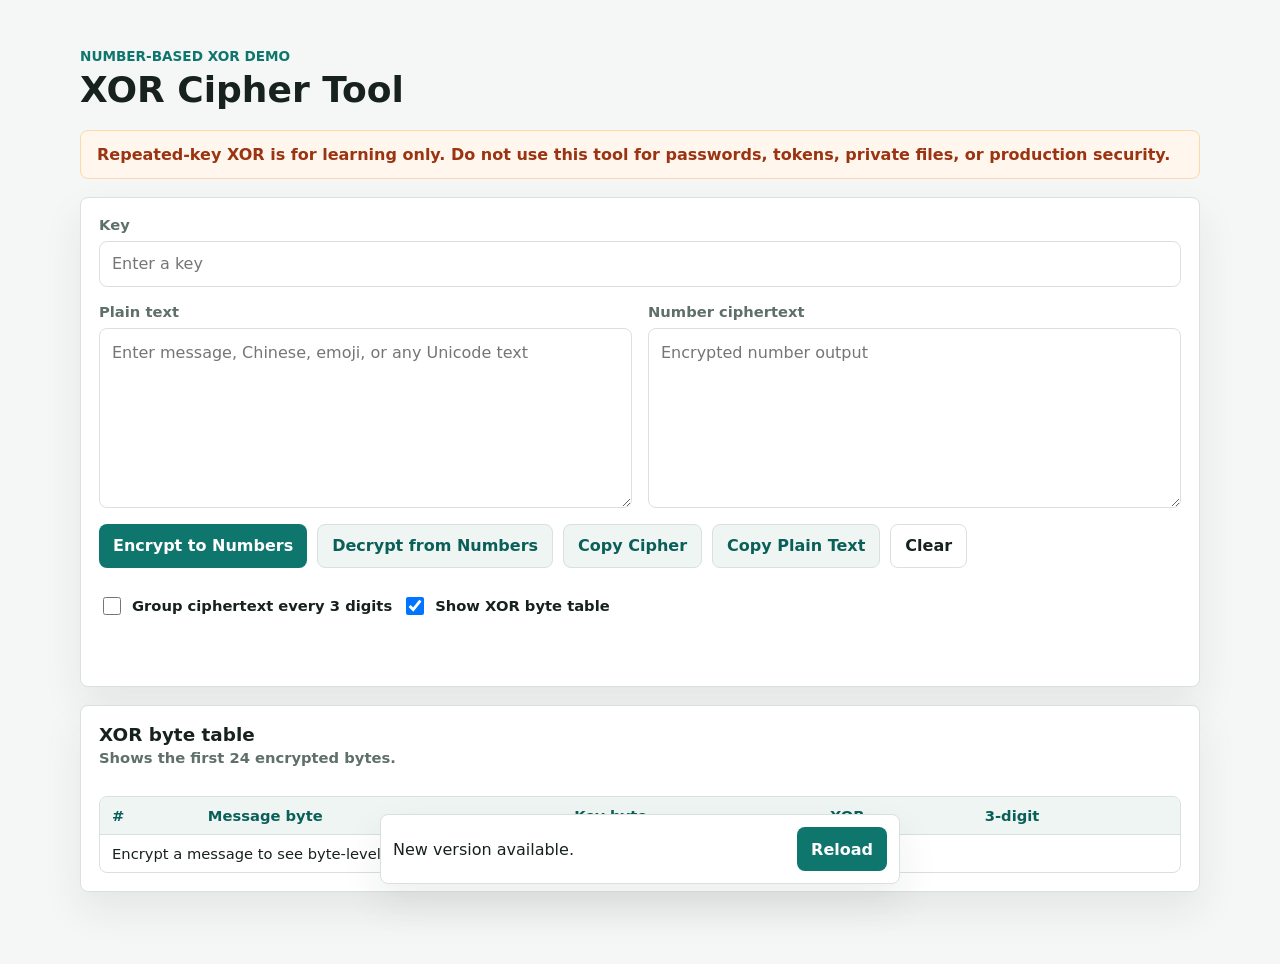
==== index.html @ 09382d03 "Build XOR number cipher PWA demo" ====
<!DOCTYPE html>
<html lang="en">
<head>
  <meta charset="UTF-8">
  <meta name="viewport" content="width=device-width, initial-scale=1.0, viewport-fit=cover">
  <meta name="theme-color" content="#0f766e">
  <meta name="description" content="A browser-based XOR number cipher demo for learning how repeated-key XOR works.">
  <meta name="author" content="Yap Wei Jun">
  <title>XOR Cipher Tool</title>
  <link rel="manifest" href="./manifest.json">
  <link rel="icon" href="./img/favicon.svg" type="image/svg+xml">
  <link rel="apple-touch-icon" href="./img/apple-touch-icon-180.png">
  <meta name="apple-mobile-web-app-capable" content="yes">
  <meta name="mobile-web-app-capable" content="yes">
  <meta name="apple-mobile-web-app-status-bar-style" content="black-translucent">
  <meta name="apple-mobile-web-app-title" content="XOR Cipher">
  <link rel="stylesheet" href="./styles.css">
</head>
<body>
  <main class="app-shell">
    <header class="app-header">
      <div>
        <p class="eyebrow">Number-based XOR demo</p>
        <h1>XOR Cipher Tool</h1>
      </div>
      <button class="icon-button" id="installButton" type="button" hidden title="Install app" aria-label="Install app">
        <span aria-hidden="true">+</span>
      </button>
    </header>

    <section class="notice" aria-label="Security notice">
      Repeated-key XOR is for learning only. Do not use this tool for passwords, tokens, private files, or production security.
    </section>

    <section class="tool-grid" aria-label="XOR cipher form">
      <div class="field full">
        <label for="keyInput">Key</label>
        <input id="keyInput" type="text" autocomplete="off" placeholder="Enter a key">
      </div>

      <div class="field">
        <label for="plainText">Plain text</label>
        <textarea id="plainText" placeholder="Enter message, Chinese, emoji, or any Unicode text"></textarea>
      </div>

      <div class="field">
        <label for="cipherText">Number ciphertext</label>
        <textarea id="cipherText" inputmode="numeric" placeholder="Encrypted number output"></textarea>
      </div>

      <div class="actions full" aria-label="Cipher actions">
        <button id="encryptButton" type="button">Encrypt to Numbers</button>
        <button id="decryptButton" type="button" class="secondary">Decrypt from Numbers</button>
        <button id="copyCipherButton" type="button" class="secondary">Copy Cipher</button>
        <button id="copyPlainButton" type="button" class="secondary">Copy Plain Text</button>
        <button id="clearButton" type="button" class="ghost">Clear</button>
      </div>

      <div class="options full">
        <label class="checkbox-label">
          <input id="groupOutput" type="checkbox">
          Group ciphertext every 3 digits
        </label>
        <label class="checkbox-label">
          <input id="showTable" type="checkbox" checked>
          Show XOR byte table
        </label>
      </div>

      <p class="status full" id="statusMessage" role="status" aria-live="polite"></p>
    </section>

    <section class="table-section" id="tableSection" aria-label="XOR byte explanation">
      <div class="section-heading">
        <h2>XOR byte table</h2>
        <p>Shows the first 24 encrypted bytes.</p>
      </div>
      <div class="table-wrap">
        <table>
          <thead>
            <tr>
              <th>#</th>
              <th>Message byte</th>
              <th>Key byte</th>
              <th>XOR</th>
              <th>3-digit</th>
            </tr>
          </thead>
          <tbody id="xorTableBody">
            <tr>
              <td colspan="5">Encrypt a message to see byte-level output.</td>
            </tr>
          </tbody>
        </table>
      </div>
    </section>

    <div class="update-banner" id="updateBanner" hidden>
      <span>New version available.</span>
      <button id="reloadButton" type="button">Reload</button>
    </div>
  </main>

  <script src="./js/app.js" defer></script>
</body>
</html>
---- styles.css ----
:root {
  color-scheme: light;
  --bg: #f5f7f6;
  --panel: #ffffff;
  --text: #17211e;
  --muted: #5f6f6a;
  --line: #d8e1de;
  --accent: #0f766e;
  --accent-strong: #0b5f59;
  --danger-bg: #fff7ed;
  --danger-border: #fed7aa;
  --danger-text: #9a3412;
  --shadow: 0 18px 40px rgba(20, 40, 35, 0.08);
}

* {
  box-sizing: border-box;
}

body {
  margin: 0;
  min-height: 100dvh;
  padding-top: max(16px, env(safe-area-inset-top));
  padding-right: max(16px, env(safe-area-inset-right));
  padding-bottom: max(16px, env(safe-area-inset-bottom));
  padding-left: max(16px, env(safe-area-inset-left));
  background: var(--bg);
  color: var(--text);
  font-family: system-ui, -apple-system, BlinkMacSystemFont, "Segoe UI", sans-serif;
}

button,
input,
textarea {
  font: inherit;
}

button:focus-visible,
input:focus-visible,
textarea:focus-visible {
  outline: 3px solid rgba(15, 118, 110, 0.32);
  outline-offset: 2px;
}

.app-shell {
  width: min(1120px, 100%);
  margin: 0 auto;
  padding: 32px 0 56px;
}

.app-header {
  display: flex;
  align-items: center;
  justify-content: space-between;
  gap: 16px;
  margin-bottom: 20px;
}

.eyebrow {
  margin: 0 0 6px;
  color: var(--accent);
  font-size: 0.85rem;
  font-weight: 700;
  text-transform: uppercase;
}

h1,
h2,
p {
  margin-top: 0;
}

h1 {
  margin-bottom: 0;
  font-size: 2.25rem;
  line-height: 1.1;
}

h2 {
  margin-bottom: 4px;
  font-size: 1.15rem;
}

.notice {
  margin-bottom: 18px;
  padding: 14px 16px;
  border: 1px solid var(--danger-border);
  border-radius: 8px;
  background: var(--danger-bg);
  color: var(--danger-text);
  font-weight: 650;
}

.tool-grid,
.table-section {
  display: grid;
  grid-template-columns: 1fr;
  gap: 16px;
  padding: 18px;
  border: 1px solid var(--line);
  border-radius: 8px;
  background: var(--panel);
  box-shadow: var(--shadow);
}

.table-section {
  margin-top: 18px;
}

.field {
  display: grid;
  gap: 8px;
}

label,
.section-heading p {
  color: var(--muted);
  font-size: 0.92rem;
  font-weight: 650;
}

input,
textarea {
  width: 100%;
  border: 1px solid var(--line);
  border-radius: 8px;
  background: #fff;
  color: var(--text);
}

input {
  min-height: 46px;
  padding: 10px 12px;
}

textarea {
  min-height: 180px;
  resize: vertical;
  padding: 12px;
  line-height: 1.5;
}

.actions,
.options {
  display: flex;
  flex-wrap: wrap;
  gap: 10px;
}

button {
  min-height: 44px;
  border: 0;
  border-radius: 8px;
  padding: 10px 14px;
  background: var(--accent);
  color: #fff;
  font-weight: 750;
  cursor: pointer;
}

button:hover {
  background: var(--accent-strong);
}

button.secondary {
  border: 1px solid var(--line);
  background: #eef5f3;
  color: var(--accent-strong);
}

button.secondary:hover {
  background: #e2eeeb;
}

button.ghost {
  border: 1px solid var(--line);
  background: #fff;
  color: var(--text);
}

button.ghost:hover {
  background: #f4f8f7;
}

.icon-button {
  width: 44px;
  min-width: 44px;
  padding: 0;
  font-size: 1.5rem;
  line-height: 1;
}

.checkbox-label {
  display: inline-flex;
  align-items: center;
  gap: 8px;
  min-height: 44px;
  color: var(--text);
}

.checkbox-label input {
  width: 18px;
  min-height: 18px;
}

.status {
  min-height: 24px;
  margin-bottom: 0;
  color: var(--muted);
  font-weight: 650;
}

.status.error {
  color: #b91c1c;
}

.status.success {
  color: var(--accent-strong);
}

.table-wrap {
  overflow-x: auto;
  border: 1px solid var(--line);
  border-radius: 8px;
}

table {
  width: 100%;
  min-width: 620px;
  border-collapse: collapse;
  font-size: 0.92rem;
}

th,
td {
  padding: 10px 12px;
  border-bottom: 1px solid var(--line);
  text-align: left;
}

th {
  background: #eef5f3;
  color: var(--accent-strong);
  font-weight: 750;
}

tr:last-child td {
  border-bottom: 0;
}

.update-banner {
  position: fixed;
  right: max(16px, env(safe-area-inset-right));
  bottom: max(16px, env(safe-area-inset-bottom));
  left: max(16px, env(safe-area-inset-left));
  display: flex;
  align-items: center;
  justify-content: space-between;
  gap: 12px;
  width: min(520px, calc(100% - 32px));
  margin: 0 auto;
  padding: 12px;
  border: 1px solid var(--line);
  border-radius: 8px;
  background: var(--panel);
  box-shadow: var(--shadow);
}

@media (min-width: 780px) {
  .tool-grid {
    grid-template-columns: 1fr 1fr;
  }

  .full {
    grid-column: 1 / -1;
  }
}
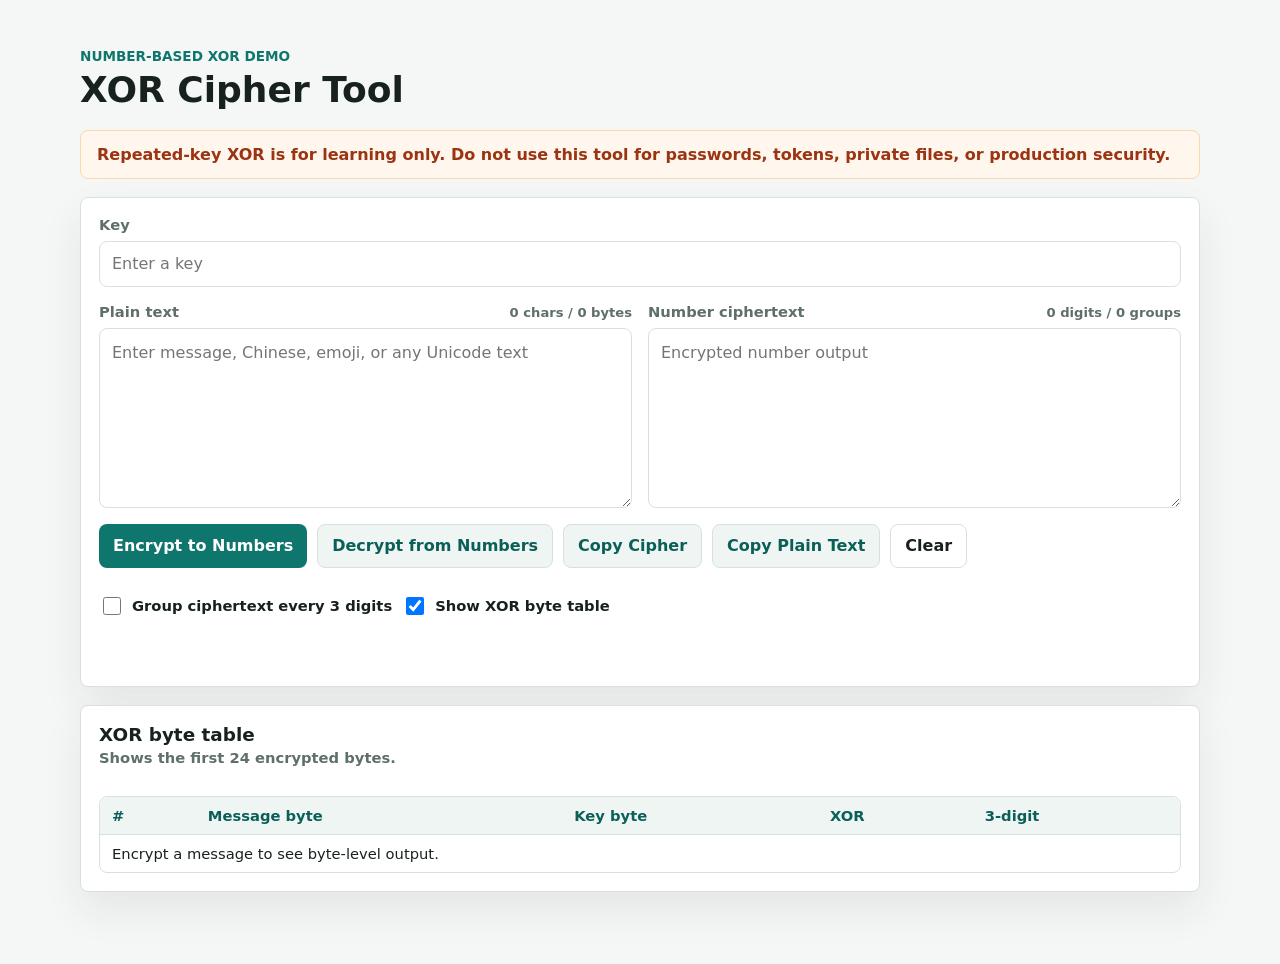
==== commit 428649df: "Extract XOR cipher library and improve UI counters" ====
--- a/index.html
+++ b/index.html
@@ -39,12 +39,18 @@
       </div>
 
       <div class="field">
-        <label for="plainText">Plain text</label>
+        <div class="field-heading">
+          <label for="plainText">Plain text</label>
+          <span class="counter" id="plainCounter">0 chars / 0 bytes</span>
+        </div>
         <textarea id="plainText" placeholder="Enter message, Chinese, emoji, or any Unicode text"></textarea>
       </div>
 
       <div class="field">
-        <label for="cipherText">Number ciphertext</label>
+        <div class="field-heading">
+          <label for="cipherText">Number ciphertext</label>
+          <span class="counter" id="cipherCounter">0 digits / 0 groups</span>
+        </div>
         <textarea id="cipherText" inputmode="numeric" placeholder="Encrypted number output"></textarea>
       </div>
 
@@ -101,6 +107,7 @@
     </div>
   </main>
 
+  <script src="./js/xor-number-cipher.js" defer></script>
   <script src="./js/app.js" defer></script>
 </body>
 </html>
--- a/styles.css
+++ b/styles.css
@@ -17,6 +17,10 @@
   box-sizing: border-box;
 }
 
+[hidden] {
+  display: none !important;
+}
+
 body {
   margin: 0;
   min-height: 100dvh;
@@ -112,11 +116,25 @@
   gap: 8px;
 }
 
+.field-heading {
+  display: flex;
+  align-items: baseline;
+  justify-content: space-between;
+  gap: 12px;
+}
+
 label,
 .section-heading p {
   color: var(--muted);
   font-size: 0.92rem;
   font-weight: 650;
+}
+
+.counter {
+  color: var(--muted);
+  font-size: 0.82rem;
+  font-weight: 650;
+  text-align: right;
 }
 
 input,
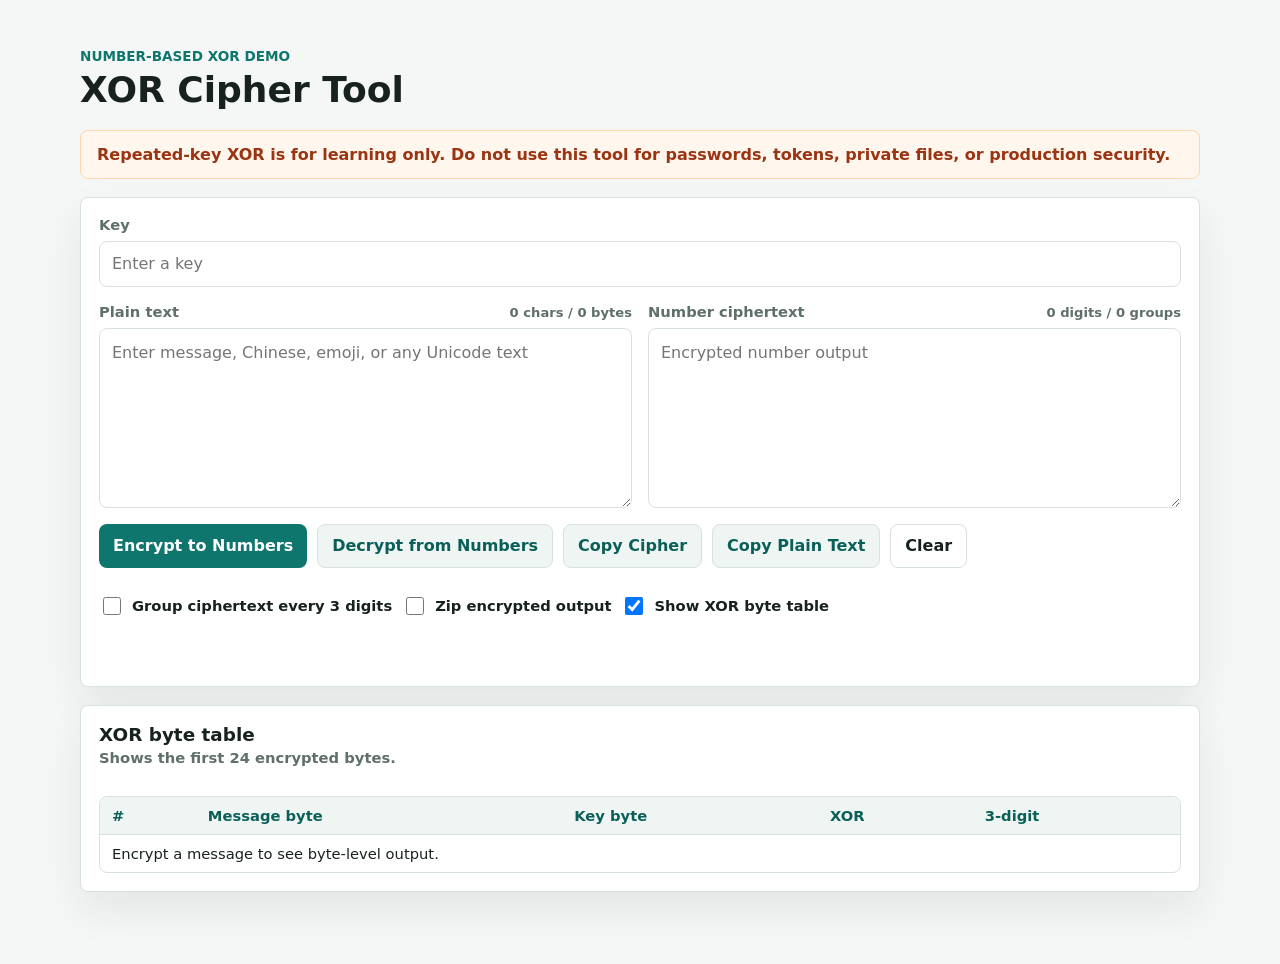
==== commit c37cf8a7: "Expose zipped cipher mode in UI" ====
--- a/index.html
+++ b/index.html
@@ -68,6 +68,10 @@
           Group ciphertext every 3 digits
         </label>
         <label class="checkbox-label">
+          <input id="zipOutput" type="checkbox">
+          Zip encrypted output
+        </label>
+        <label class="checkbox-label">
           <input id="showTable" type="checkbox" checked>
           Show XOR byte table
         </label>
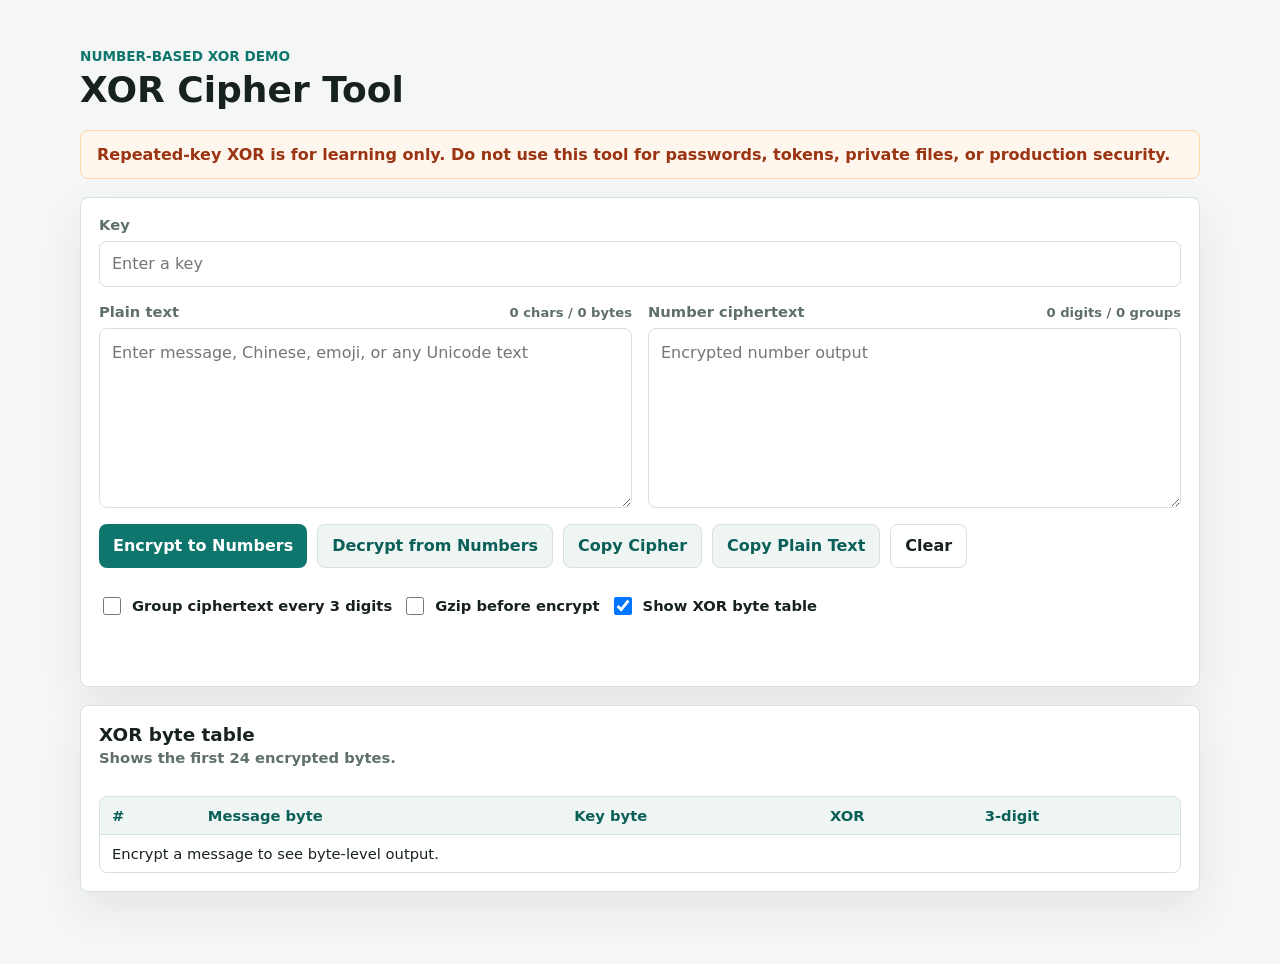
==== commit a88af7fd: "Use gzip before XOR for shorter output" ====
--- a/index.html
+++ b/index.html
@@ -69,7 +69,7 @@
         </label>
         <label class="checkbox-label">
           <input id="zipOutput" type="checkbox">
-          Zip encrypted output
+          Gzip before encrypt
         </label>
         <label class="checkbox-label">
           <input id="showTable" type="checkbox" checked>
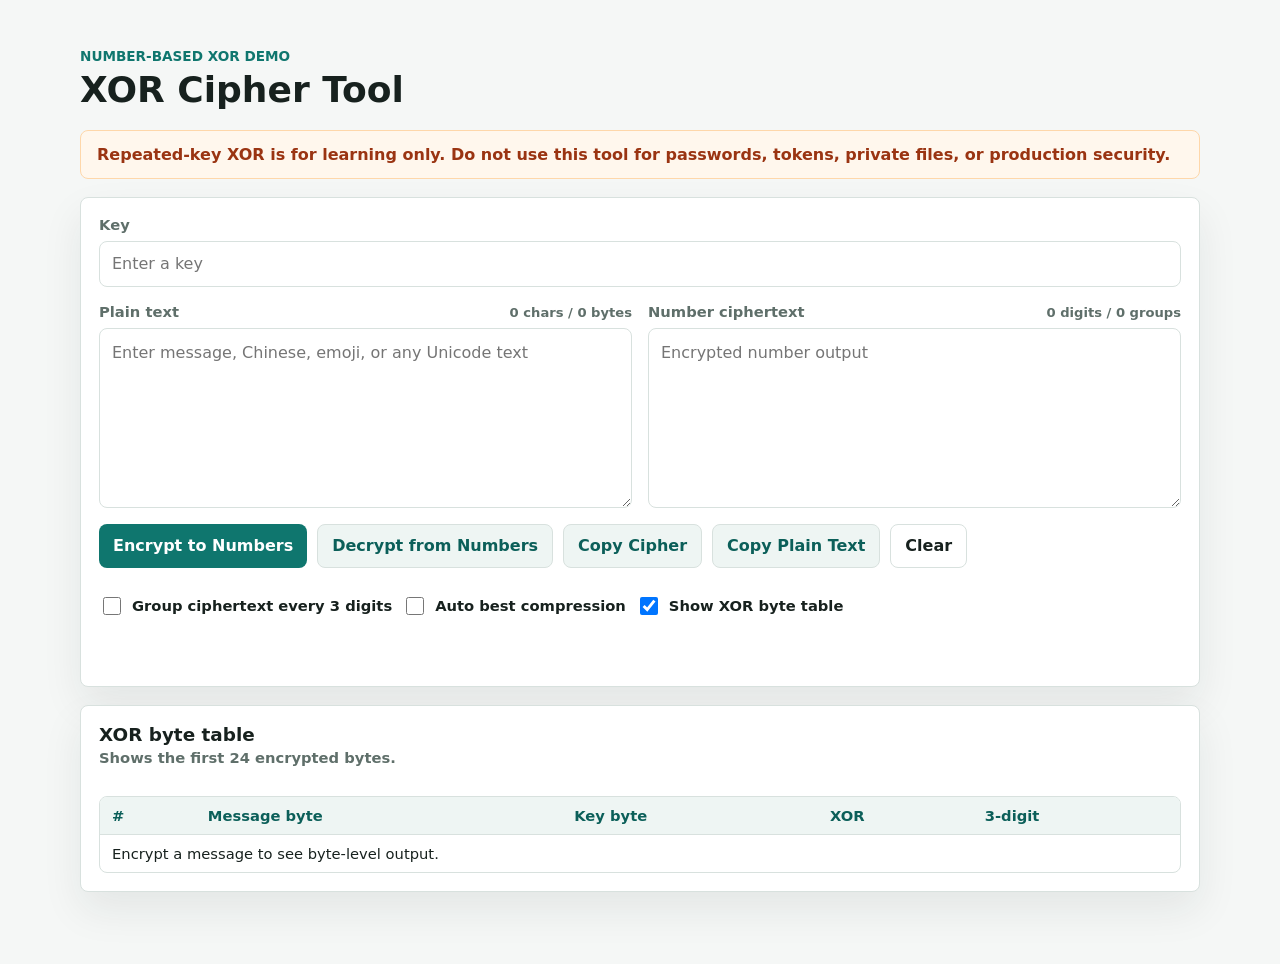
==== commit 9e19827e: "Add auto best compression mode" ====
--- a/index.html
+++ b/index.html
@@ -69,7 +69,7 @@
         </label>
         <label class="checkbox-label">
           <input id="zipOutput" type="checkbox">
-          Gzip before encrypt
+          Auto best compression
         </label>
         <label class="checkbox-label">
           <input id="showTable" type="checkbox" checked>
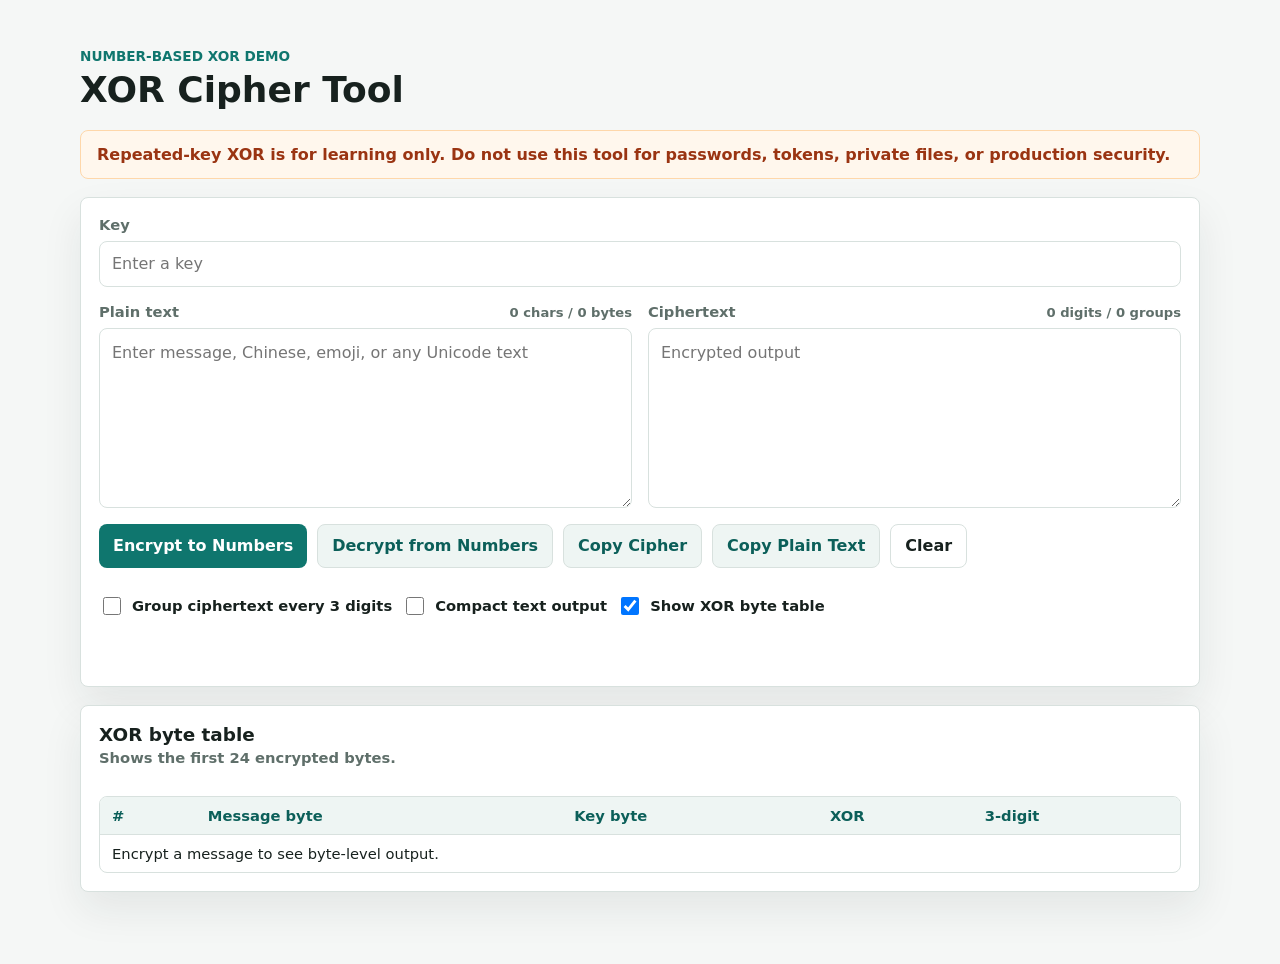
==== commit dd0ca7c0: "Add compact text cipher output" ====
--- a/index.html
+++ b/index.html
@@ -48,10 +48,10 @@
 
       <div class="field">
         <div class="field-heading">
-          <label for="cipherText">Number ciphertext</label>
+          <label for="cipherText">Ciphertext</label>
           <span class="counter" id="cipherCounter">0 digits / 0 groups</span>
         </div>
-        <textarea id="cipherText" inputmode="numeric" placeholder="Encrypted number output"></textarea>
+        <textarea id="cipherText" spellcheck="false" placeholder="Encrypted output"></textarea>
       </div>
 
       <div class="actions full" aria-label="Cipher actions">
@@ -69,7 +69,7 @@
         </label>
         <label class="checkbox-label">
           <input id="zipOutput" type="checkbox">
-          Auto best compression
+          Compact text output
         </label>
         <label class="checkbox-label">
           <input id="showTable" type="checkbox" checked>
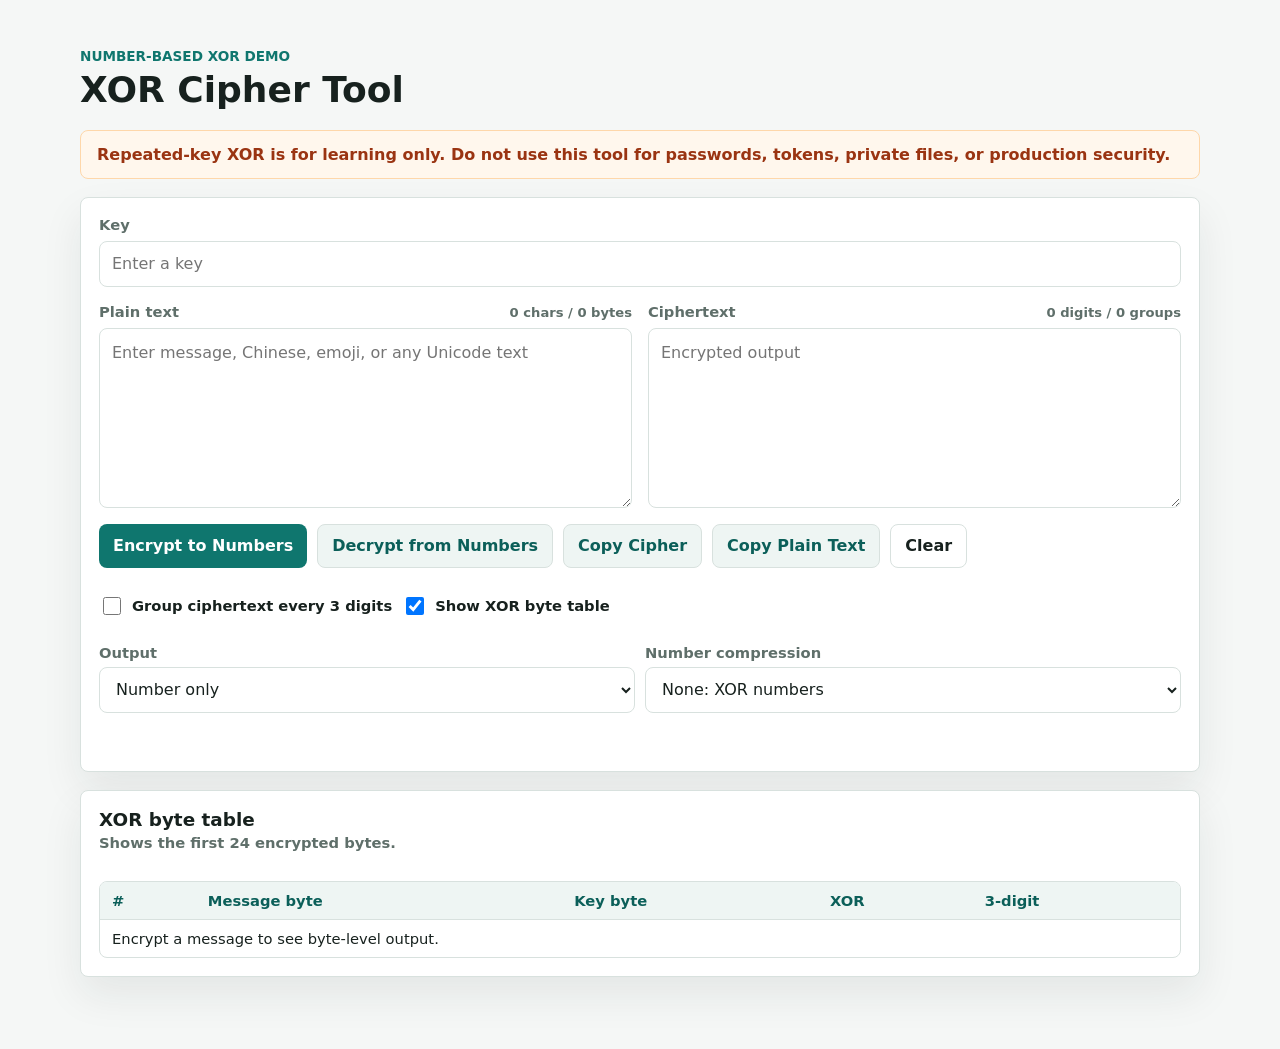
==== commit 8e4d7a4f: "Add manual output controls" ====
--- a/index.html
+++ b/index.html
@@ -68,13 +68,43 @@
           Group ciphertext every 3 digits
         </label>
         <label class="checkbox-label">
-          <input id="zipOutput" type="checkbox">
-          Compact text output
-        </label>
-        <label class="checkbox-label">
           <input id="showTable" type="checkbox" checked>
           Show XOR byte table
         </label>
+      </div>
+
+      <div class="advanced-options full" aria-label="Advanced output settings">
+        <div class="select-field">
+          <label for="outputMode">Output</label>
+          <select id="outputMode">
+            <option value="number">Number only</option>
+            <option value="compact">Compact text</option>
+          </select>
+        </div>
+        <div class="select-field" id="numberModeField">
+          <label for="numberMode">Number compression</label>
+          <select id="numberMode">
+            <option value="normal">None: XOR numbers</option>
+            <option value="gzip">Gzip plaintext before XOR</option>
+            <option value="gzip-number">Gzip plaintext and number output</option>
+          </select>
+        </div>
+        <div class="select-field" id="compactModeField">
+          <label for="compactMode">Compact compression</label>
+          <select id="compactMode">
+            <option value="raw">None: raw XOR bytes</option>
+            <option value="gzip">Gzip plaintext</option>
+            <option value="deflate-raw">Deflate raw plaintext</option>
+            <option value="brotli">Brotli plaintext</option>
+          </select>
+        </div>
+        <div class="select-field" id="compactEncodingField">
+          <label for="compactEncoding">Compact encoding</label>
+          <select id="compactEncoding">
+            <option value="base64url">Base64URL safe text</option>
+            <option value="base85">Base85 shortest text</option>
+          </select>
+        </div>
       </div>
 
       <p class="status full" id="statusMessage" role="status" aria-live="polite"></p>
--- a/styles.css
+++ b/styles.css
@@ -35,12 +35,14 @@
 
 button,
 input,
+select,
 textarea {
   font: inherit;
 }
 
 button:focus-visible,
 input:focus-visible,
+select:focus-visible,
 textarea:focus-visible {
   outline: 3px solid rgba(15, 118, 110, 0.32);
   outline-offset: 2px;
@@ -138,6 +140,7 @@
 }
 
 input,
+select,
 textarea {
   width: 100%;
   border: 1px solid var(--line);
@@ -147,6 +150,11 @@
 }
 
 input {
+  min-height: 46px;
+  padding: 10px 12px;
+}
+
+select {
   min-height: 46px;
   padding: 10px 12px;
 }
@@ -159,10 +167,22 @@
 }
 
 .actions,
-.options {
+.options,
+.advanced-options {
   display: flex;
   flex-wrap: wrap;
   gap: 10px;
+}
+
+.advanced-options {
+  align-items: end;
+}
+
+.select-field {
+  display: grid;
+  gap: 6px;
+  min-width: min(100%, 220px);
+  flex: 1 1 220px;
 }
 
 button {
